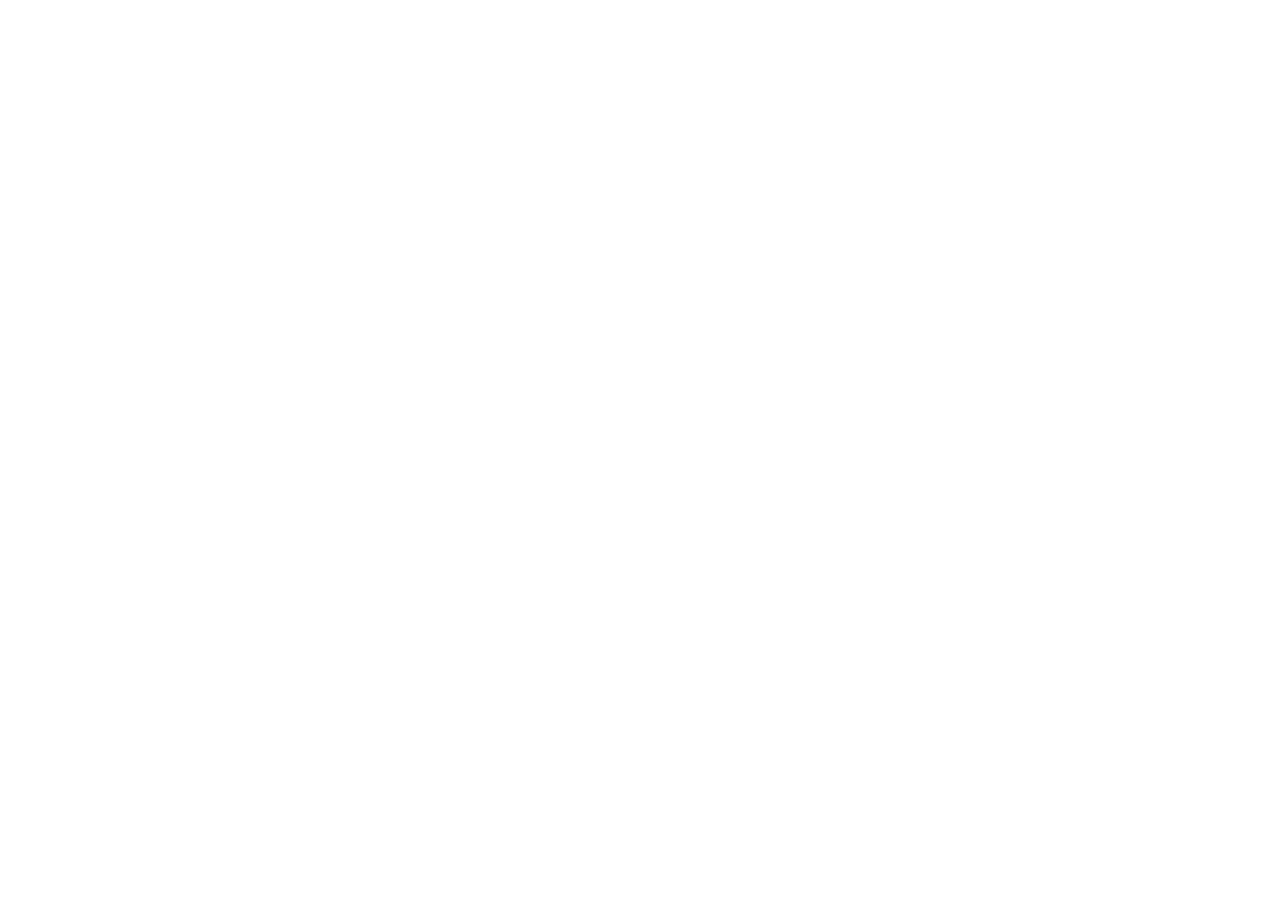
==== 230516 BOX 수평정렬 하기/index.html @ 9e74a305 "🎉 box 수평정렬 파일 생성" ====
<!DOCTYPE html>
<html lang="ko">
<head>
  <meta charset="UTF-8">
  <meta http-equiv="X-UA-Compatible" content="IE=edge">
  <meta name="viewport" content="flex, float, 수평정렬, ">
  <meta name="author" content="jian">
  <link rel="stylesheet" href="./css/style.css">
  <title>BOX 수평 정렬하기</title>
</head>
<body>
  
</body>
</html>
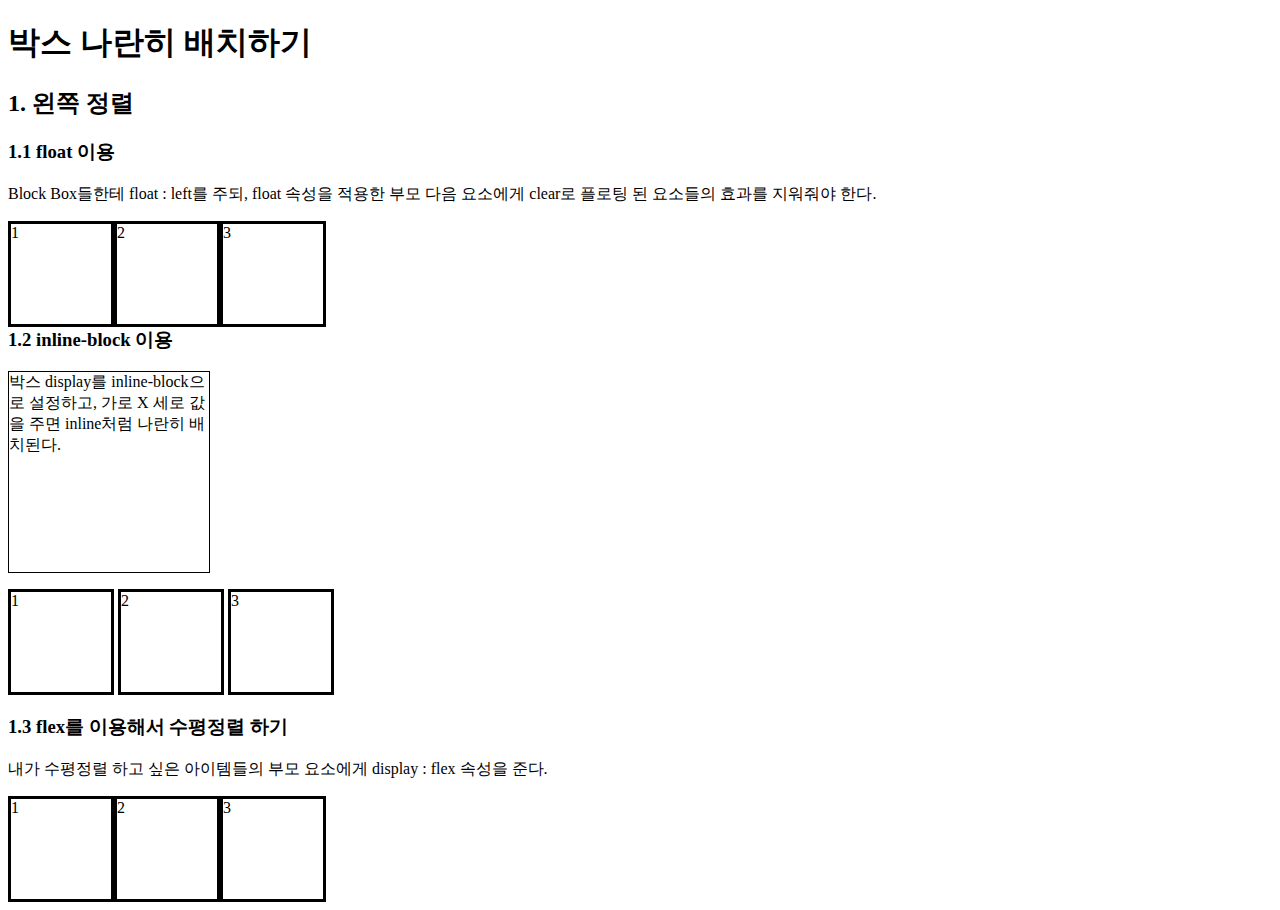
==== commit 4caba847: "💄 왼쪽정렬 완료" ====
--- a/230516 BOX 수평정렬 하기/index.html
+++ b/230516 BOX 수평정렬 하기/index.html
@@ -9,6 +9,49 @@
   <title>BOX 수평 정렬하기</title>
 </head>
 <body>
-  
+  <div class="wrapper">
+    <h1>박스 나란히 배치하기</h1>
+
+    <div class="left">
+      <div>
+        <h2>1. 왼쪽 정렬</h2>
+        <h3>1.1 float 이용</h3>
+        <p>
+          Block Box들한테 float : left를 주되, float 속성을 적용한 부모 다음 요소에게 clear로 플로팅 된 요소들의 효과를 지워줘야 한다.
+        </p>
+        <div class="left-float box">
+          <div>1</div>
+          <div>2</div>
+          <div>3</div>
+        </div>
+      </div>
+    </div>
+
+    <div class="clear">
+      <h3>1.2 inline-block 이용</h3>
+      <p class="border">박스 display를 inline-block으로 설정하고, 가로 X 세로 값을 주면 inline처럼 나란히 배치된다.</p>
+      <!-- <p class="border">Block</p> -->
+      <!-- <span class="border inline">Inline</span>
+      <span class="border inline">Inline</span> -->
+
+      <div class="left-inline box">
+        <div>1</div>
+        <div>2</div>
+        <div>3</div>
+      </div>
+    </div>
+
+    <div>
+      <h3>1.3 flex를 이용해서 수평정렬 하기</h3>
+      <p>
+        내가 수평정렬 하고 싶은 아이템들의 부모 요소에게 display : flex 속성을 준다.
+      </p>
+      <div class="left-flex box">
+        <div>1</div>
+        <div>2</div>
+        <div>3</div>
+      </div>
+    </div>
+  </div>
 </body>
 </html>--- a/230516 BOX 수평정렬 하기/css/style.css
+++ b/230516 BOX 수평정렬 하기/css/style.css
@@ -0,0 +1,41 @@
+
+.box div{
+  width: 100px;
+  height: 100px;
+  border: 3px solid #000;
+}
+
+.left-float div{
+  float: left;
+}
+
+.clear{
+  clear: both;
+}
+
+.border{
+  width: 200px;
+  height: 200px;
+  border: 1px solid #000;
+}
+
+.inline{
+  /* block, inline-block, inline 세 가지 차이점에 대해서 잘 정리해두기! 
+  
+  1. block : 가로 100% 차지, width, hegiht 지정 가능(수직 정렬)
+  
+  2. inline-block : inline처럼 본인이 가진 콘텐츠 크기 가로 사이즈를 차지, width, hegiht 지정 가능(수평 정렬)
+  
+  3. inline : 본인이 가진 콘텐츠 크기만큼만 가로 사이즈 차지 width, hegiht 지정 불가능(수평 정렬)*/
+  display: inline-block;
+}
+
+.left-inline div{
+  display: inline-block;
+}
+
+.left-flex{
+  /* 기본값 : flex-start(왼쪽 정렬) */
+  display: flex;
+  /* justify-content: flex-start; */
+}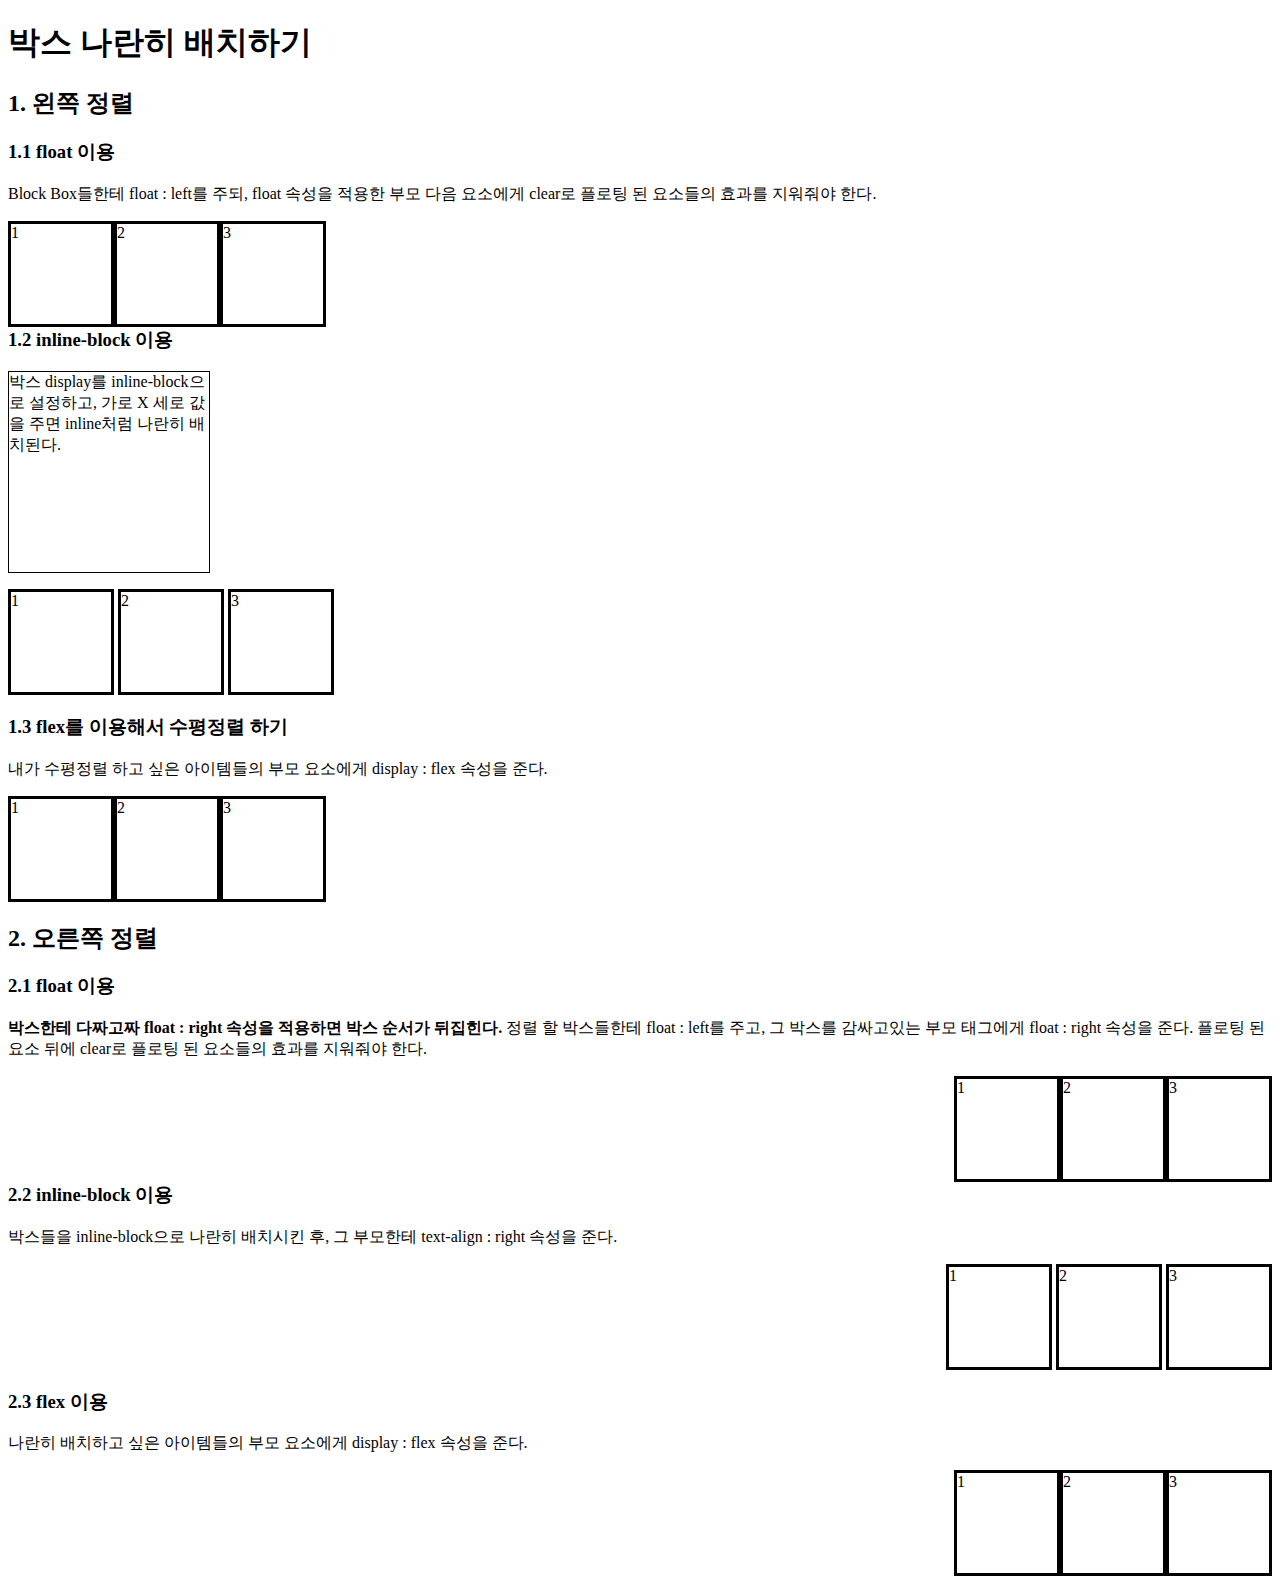
==== commit a97a6db5: "💄수평 정렬 완료" ====
--- a/230516 BOX 수평정렬 하기/index.html
+++ b/230516 BOX 수평정렬 하기/index.html
@@ -52,6 +52,51 @@
         <div>3</div>
       </div>
     </div>
+
+
+
+    <div class="right">
+      <h2>2. 오른쪽 정렬</h2>
+
+      <div>
+        <h3>2.1 float 이용</h3>
+        <p>
+          <strong>
+            박스한테 다짜고짜 float : right 속성을 적용하면 박스 순서가 뒤집힌다.
+          </strong>
+          정렬 할 박스들한테 float : left를 주고, 그 박스를 감싸고있는 부모 태그에게 float : right 속성을 준다. 플로팅 된 요소 뒤에 clear로 플로팅 된 요소들의 효과를 지워줘야 한다.
+        </p>
+
+        <div class="right-float">
+          <div class="box">
+            <div>1</div>
+            <div>2</div>
+            <div>3</div>
+          </div>
+        </div>
+
+        <div class="clear">
+          <h3>2.2 inline-block 이용</h3>
+          <p>박스들을 inline-block으로 나란히 배치시킨 후, 그 부모한테 text-align : right 속성을 준다.</p>
+          <div class="right-inline box">
+            <div>1</div>
+            <div>2</div>
+            <div>3</div>
+          </div>
+
+        </div>
+
+        <div>
+          <h3>2.3 flex 이용</h3>
+          <p>나란히 배치하고 싶은 아이템들의 부모 요소에게 display : flex 속성을 준다.</p>
+          <div class="right-flex box">
+            <div>1</div>
+            <div>2</div>
+            <div>3</div>
+          </div>
+        </div>
+      </div>
+    </div>
   </div>
 </body>
 </html>--- a/230516 BOX 수평정렬 하기/css/style.css
+++ b/230516 BOX 수평정렬 하기/css/style.css
@@ -1,3 +1,5 @@
+
+/* 왼쪽 정렬 */
 
 .box div{
   width: 100px;
@@ -38,4 +40,35 @@
   /* 기본값 : flex-start(왼쪽 정렬) */
   display: flex;
   /* justify-content: flex-start; */
+}
+
+
+/* 오른쪽 정렬 */
+
+
+.right-float div{
+  float: right;
+}
+
+.right-float div div{
+  float: left;
+}
+
+.right-inline{
+  text-align: right;
+}
+
+.right-inline div{
+  display: inline-block;
+  text-align: left;
+  /* text-align : 문단을 수평으로 정렬하는 속성 */
+  /* block 요소 안에 있는 inline 요소를 정렬한다. */
+  /* text를 정렬할 때는 자기 자신에게 적용할 수 있다. */
+  /* inline 요소라면 text뿐 아니라 이미지도 정렬 가능 */
+}
+
+
+.right-flex{
+  display: flex;
+  justify-content: flex-end;
 }